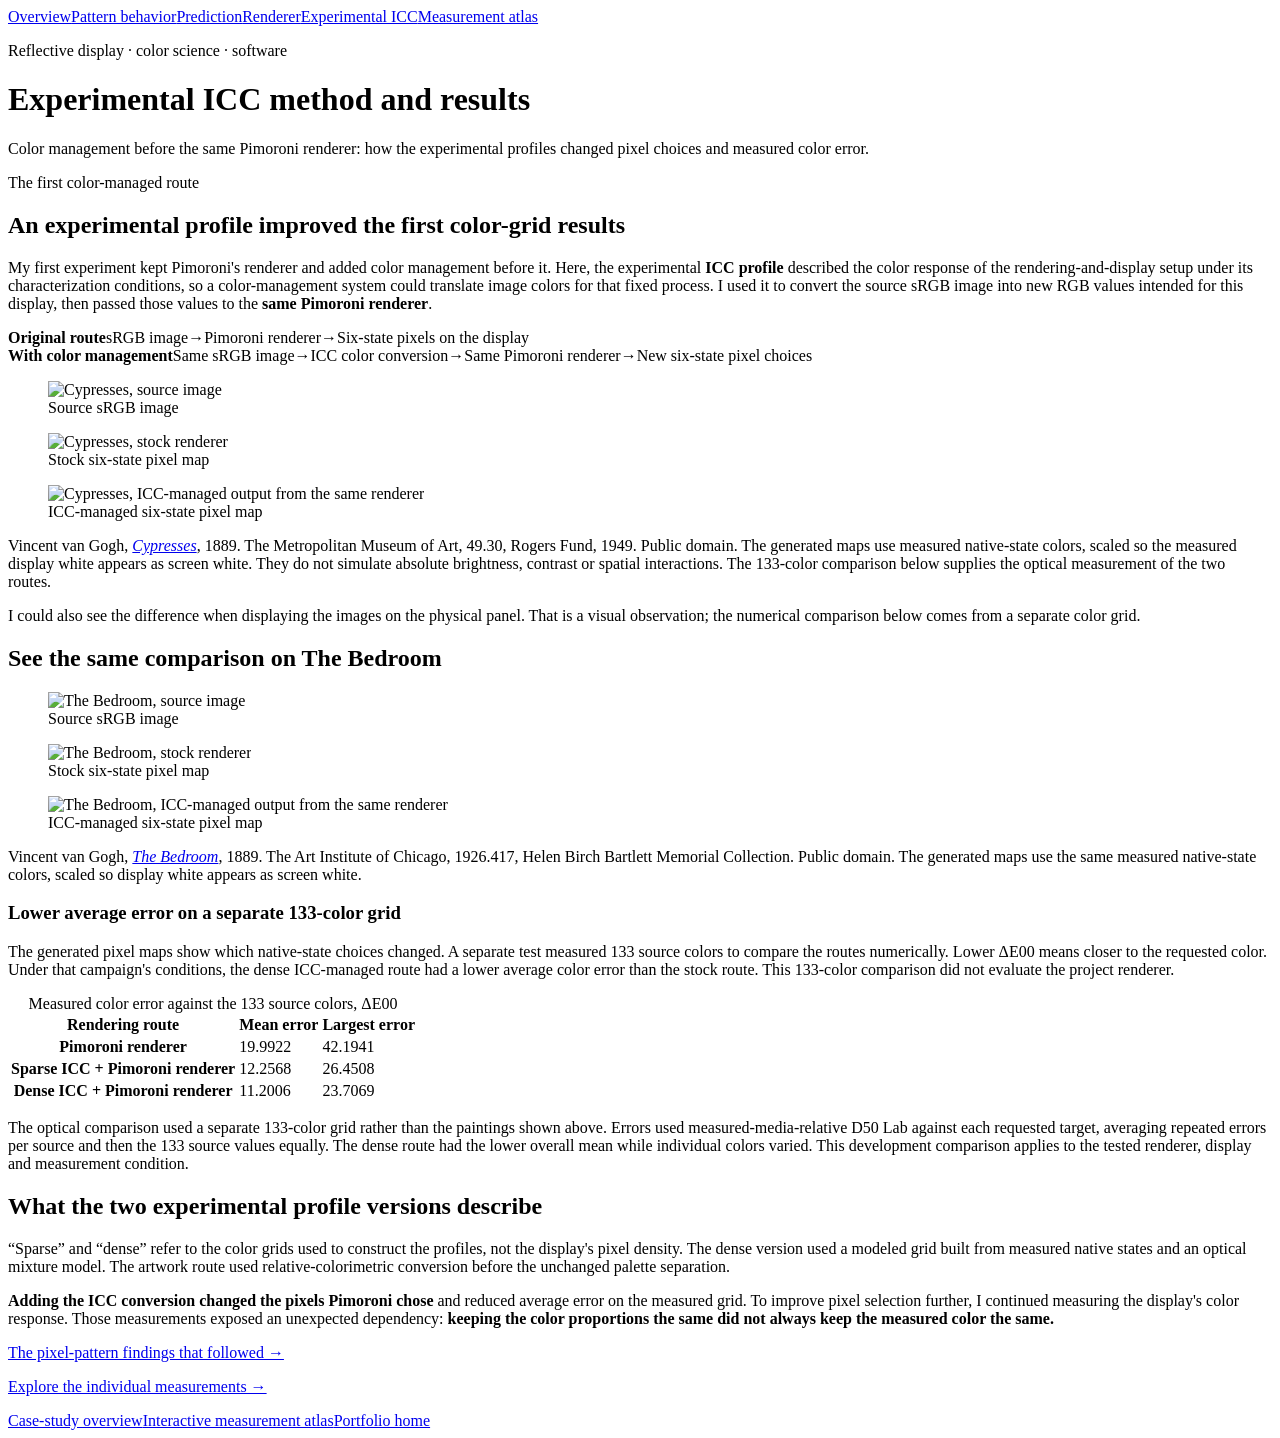
==== site/reflective-color/icc/index.html @ 35dcc53c "fix: strengthen reflective display portfolio" ====
<!doctype html>
<html lang="en"><head><meta charset="utf-8"><meta name="viewport" content="width=device-width,initial-scale=1">
<title>Experimental ICC method and results</title><meta name="description" content="Color management before the same Pimoroni renderer: how the experimental profiles changed pixel choices and measured color error.">
<meta property="og:type" content="article"><meta property="og:title" content="Experimental ICC method and results"><meta property="og:description" content="Color management before the same Pimoroni renderer: how the experimental profiles changed pixel choices and measured color error.">
<meta name="twitter:card" content="summary"><meta name="twitter:title" content="Experimental ICC method and results"><meta name="twitter:description" content="Color management before the same Pimoroni renderer: how the experimental profiles changed pixel choices and measured color error.">
<link rel="icon" type="image/svg+xml" href="/assets/favicon.svg"><link rel="stylesheet" href="/reflective-color-display/story.css">
</head><body class="case-detail"><div class="case-navigation"><nav class="case-nav" aria-label="Reflective display case study"><a href="/reflective-color-display/">Overview</a><a href="/reflective-color-display/pattern-behavior/">Pattern behavior</a><a href="/reflective-color-display/prediction/">Prediction</a><a href="/reflective-color-display/renderer/">Renderer</a><a href="/reflective-color-display/icc/" aria-current="page">Experimental ICC</a><a href="/reflective-color-display/measurements/">Measurement atlas</a></nav></div><main id="main-content" tabindex="-1">
<header id="project"><p class="eyebrow">Reflective display · color science · software</p><h1>Experimental ICC method and results</h1><p class="lede">Color management before the same Pimoroni renderer: how the experimental profiles changed pixel choices and measured color error.</p></header>
<noscript><p class="note">The explanations, photographs and saved results remain available. Interactive spectra and the full color-pair table require JavaScript.</p></noscript>
<section class="story-chapter" id="first-icc" aria-labelledby="first-icc-title">
  <div class="eyebrow">The first color-managed route</div>
  <h2 id="first-icc-title">An experimental profile improved the first color-grid results</h2>
  <p>My first experiment kept Pimoroni's renderer and added color management before it. Here, the experimental <strong>ICC profile</strong> described the color response of the rendering-and-display setup under its characterization conditions, so a color-management system could translate image colors for that fixed process. I used it to convert the source sRGB image into new RGB values intended for this display, then passed those values to the <strong>same Pimoroni renderer</strong>.</p>
  <div class="icc-route-flow" aria-label="The two image-conversion routes compared">
    <div class="icc-route" data-icc-route="stock"><strong>Original route</strong><span>sRGB image</span><b aria-hidden="true">→</b><span>Pimoroni renderer</span><b aria-hidden="true">→</b><span>Six-state pixels on the display</span></div>
    <div class="icc-route" data-icc-route="managed"><strong>With color management</strong><span>Same sRGB image</span><b aria-hidden="true">→</b><span class="icc-transform">ICC color conversion</span><b aria-hidden="true">→</b><span>Same Pimoroni renderer</span><b aria-hidden="true">→</b><span>New six-state pixel choices</span></div>
  </div>
  <div class="artwork-triptych" data-artwork="cypresses" role="group" aria-label="Cypresses: source, stock rendering, and ICC-managed rendering"><figure><div class="artwork-window"><img src="/reflective-color-display/assets/cypresses-met-source.png" loading="lazy" width="800" height="480" alt="Cypresses, source image"></div><figcaption>Source sRGB image</figcaption></figure><figure><div class="artwork-window"><img src="/reflective-color-display/assets/cypresses-met-stock.png" loading="lazy" width="800" height="480" alt="Cypresses, stock renderer"></div><figcaption>Stock six-state pixel map</figcaption></figure><figure><div class="artwork-window"><img src="/reflective-color-display/assets/cypresses-met-dense.png" loading="lazy" width="800" height="480" alt="Cypresses, ICC-managed output from the same renderer"></div><figcaption>ICC-managed six-state pixel map</figcaption></figure></div>
  <p class="caption">Vincent van Gogh, <a href="https://www.metmuseum.org/art/collection/search/437980"><em>Cypresses</em></a>, 1889. The Metropolitan Museum of Art, 49.30, Rogers Fund, 1949. Public domain. The generated maps use measured native-state colors, scaled so the measured display white appears as screen white. They do not simulate absolute brightness, contrast or spatial interactions. The 133-color comparison below supplies the optical measurement of the two routes.</p>
  <p>I could also see the difference when displaying the images on the physical panel. That is a visual observation; the numerical comparison below comes from a separate color grid.</p>
  <section class="technical-details"><h2>See the same comparison on The Bedroom</h2><div class="technical-body"><div class="artwork-triptych" data-artwork="bedroom" role="group" aria-label="The Bedroom: source, stock rendering, and ICC-managed rendering"><figure><div class="artwork-window"><img src="/reflective-color-display/assets/the-bedroom-aic-source.png" loading="lazy" width="800" height="480" alt="The Bedroom, source image"></div><figcaption>Source sRGB image</figcaption></figure><figure><div class="artwork-window"><img src="/reflective-color-display/assets/the-bedroom-aic-stock.png" loading="lazy" width="800" height="480" alt="The Bedroom, stock renderer"></div><figcaption>Stock six-state pixel map</figcaption></figure><figure><div class="artwork-window"><img src="/reflective-color-display/assets/the-bedroom-aic-dense.png" loading="lazy" width="800" height="480" alt="The Bedroom, ICC-managed output from the same renderer"></div><figcaption>ICC-managed six-state pixel map</figcaption></figure></div><p class="caption">Vincent van Gogh, <a href="https://www.artic.edu/artworks/28560/the-bedroom"><em>The Bedroom</em></a>, 1889. The Art Institute of Chicago, 1926.417, Helen Birch Bartlett Memorial Collection. Public domain. The generated maps use the same measured native-state colors, scaled so display white appears as screen white.</p></div></section>
  <div class="icc-grid-result" aria-labelledby="color-grid-title">
    <h3 id="color-grid-title">Lower average error on a separate 133-color grid</h3>
    <p>The generated pixel maps show which native-state choices changed. A separate test measured 133 source colors to compare the routes numerically. Lower ΔE00 means closer to the requested color. Under that campaign's conditions, the dense ICC-managed route had a lower average color error than the stock route. This 133-color comparison did not evaluate the project renderer.</p>
    <table><caption>Measured color error against the 133 source colors, ΔE00</caption><thead><tr><th scope="col">Rendering route</th><th scope="col">Mean error</th><th scope="col">Largest error</th></tr></thead><tbody>
    <tr data-grid-route="stock"><th scope="row">Pimoroni renderer</th><td>19.9922</td><td>42.1941</td></tr>
    <tr data-grid-route="sparse"><th scope="row">Sparse ICC + Pimoroni renderer</th><td>12.2568</td><td>26.4508</td></tr>
    <tr data-grid-route="dense"><th scope="row">Dense ICC + Pimoroni renderer</th><td>11.2006</td><td>23.7069</td></tr></tbody></table>
    <p class="caption">The optical comparison used a separate 133-color grid rather than the paintings shown above. Errors used measured-media-relative D50 Lab against each requested target, averaging repeated errors per source and then the 133 source values equally. The dense route had the lower overall mean while individual colors varied. This development comparison applies to the tested renderer, display and measurement condition.</p>
  </div>
  <section class="technical-details"><h2>What the two experimental profile versions describe</h2><div class="technical-body"><p>“Sparse” and “dense” refer to the color grids used to construct the profiles, not the display's pixel density. The dense version used a modeled grid built from measured native states and an optical mixture model. The artwork route used relative-colorimetric conversion before the unchanged palette separation.</p></div></section>
  <p class="story-bridge"><strong>Adding the ICC conversion changed the pixels Pimoroni chose</strong> and reduced average error on the measured grid. To improve pixel selection further, I continued measuring the display's color response. Those measurements exposed an unexpected dependency: <strong>keeping the color proportions the same did not always keep the measured color the same.</strong></p>
</section><p class="detail-link"><a href="/reflective-color-display/pattern-behavior/">The pixel-pattern findings that followed →</a></p><p class="detail-link"><a data-atlas-link href="/reflective-color-display/measurements/">Explore the individual measurements →</a></p>
<footer class="case-footer"><a href="/reflective-color-display/">Case-study overview</a><a href="/reflective-color-display/measurements/">Interactive measurement atlas</a><a href="/">Portfolio home</a></footer>
</main><div id="tooltip"></div><script src="/reflective-color-display/story.js" defer></script></body></html>
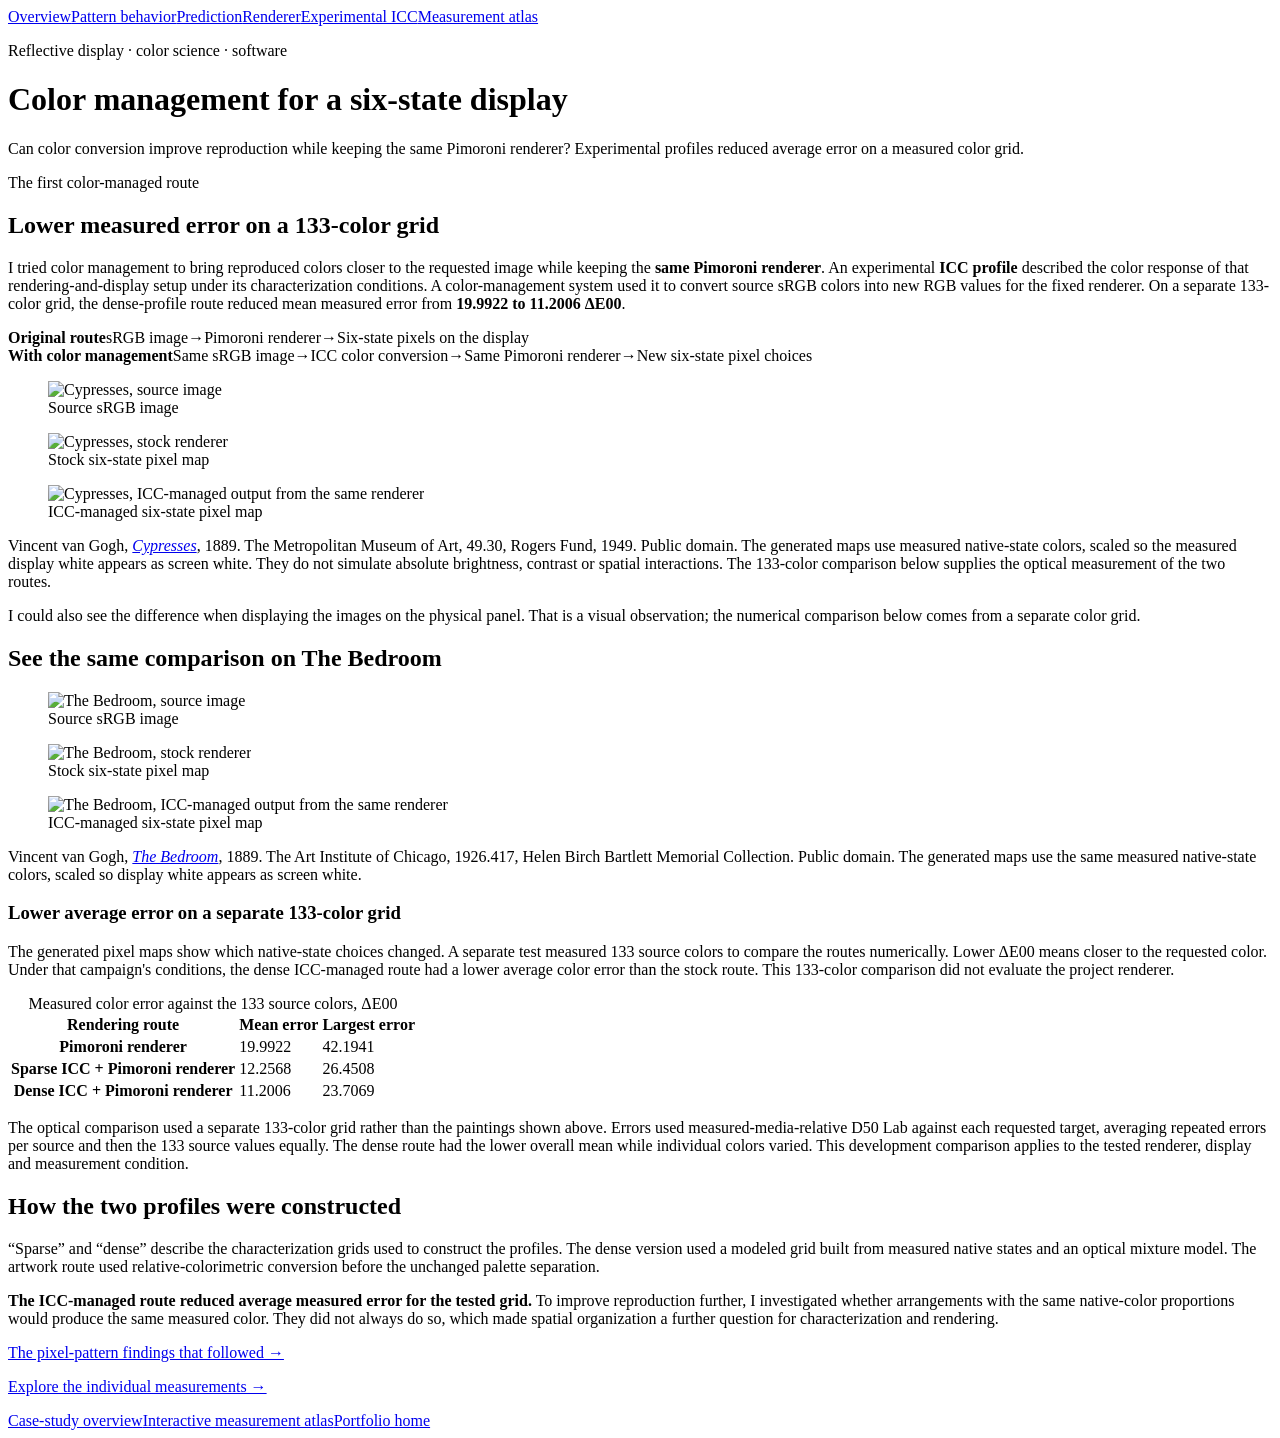
==== commit 2bd94551: "docs: explain portfolio experiments and rendering results" ====
--- a/site/reflective-color/icc/index.html
+++ b/site/reflective-color/icc/index.html
@@ -1,16 +1,16 @@
 <!doctype html>
 <html lang="en"><head><meta charset="utf-8"><meta name="viewport" content="width=device-width,initial-scale=1">
-<title>Experimental ICC method and results</title><meta name="description" content="Color management before the same Pimoroni renderer: how the experimental profiles changed pixel choices and measured color error.">
-<meta property="og:type" content="article"><meta property="og:title" content="Experimental ICC method and results"><meta property="og:description" content="Color management before the same Pimoroni renderer: how the experimental profiles changed pixel choices and measured color error.">
-<meta name="twitter:card" content="summary"><meta name="twitter:title" content="Experimental ICC method and results"><meta name="twitter:description" content="Color management before the same Pimoroni renderer: how the experimental profiles changed pixel choices and measured color error.">
+<title>Color management for a six-state display</title><meta name="description" content="Can color conversion improve reproduction while keeping the same Pimoroni renderer? Experimental profiles reduced average error on a measured color grid.">
+<meta property="og:type" content="article"><meta property="og:title" content="Color management for a six-state display"><meta property="og:description" content="Can color conversion improve reproduction while keeping the same Pimoroni renderer? Experimental profiles reduced average error on a measured color grid.">
+<meta name="twitter:card" content="summary"><meta name="twitter:title" content="Color management for a six-state display"><meta name="twitter:description" content="Can color conversion improve reproduction while keeping the same Pimoroni renderer? Experimental profiles reduced average error on a measured color grid.">
 <link rel="icon" type="image/svg+xml" href="/assets/favicon.svg"><link rel="stylesheet" href="/reflective-color-display/story.css">
 </head><body class="case-detail"><div class="case-navigation"><nav class="case-nav" aria-label="Reflective display case study"><a href="/reflective-color-display/">Overview</a><a href="/reflective-color-display/pattern-behavior/">Pattern behavior</a><a href="/reflective-color-display/prediction/">Prediction</a><a href="/reflective-color-display/renderer/">Renderer</a><a href="/reflective-color-display/icc/" aria-current="page">Experimental ICC</a><a href="/reflective-color-display/measurements/">Measurement atlas</a></nav></div><main id="main-content" tabindex="-1">
-<header id="project"><p class="eyebrow">Reflective display · color science · software</p><h1>Experimental ICC method and results</h1><p class="lede">Color management before the same Pimoroni renderer: how the experimental profiles changed pixel choices and measured color error.</p></header>
+<header id="project"><p class="eyebrow">Reflective display · color science · software</p><h1>Color management for a six-state display</h1><p class="lede">Can color conversion improve reproduction while keeping the same Pimoroni renderer? Experimental profiles reduced average error on a measured color grid.</p></header>
 <noscript><p class="note">The explanations, photographs and saved results remain available. Interactive spectra and the full color-pair table require JavaScript.</p></noscript>
 <section class="story-chapter" id="first-icc" aria-labelledby="first-icc-title">
   <div class="eyebrow">The first color-managed route</div>
-  <h2 id="first-icc-title">An experimental profile improved the first color-grid results</h2>
-  <p>My first experiment kept Pimoroni's renderer and added color management before it. Here, the experimental <strong>ICC profile</strong> described the color response of the rendering-and-display setup under its characterization conditions, so a color-management system could translate image colors for that fixed process. I used it to convert the source sRGB image into new RGB values intended for this display, then passed those values to the <strong>same Pimoroni renderer</strong>.</p>
+  <h2 id="first-icc-title">Lower measured error on a 133-color grid</h2>
+  <p>I tried color management to bring reproduced colors closer to the requested image while keeping the <strong>same Pimoroni renderer</strong>. An experimental <strong>ICC profile</strong> described the color response of that rendering-and-display setup under its characterization conditions. A color-management system used it to convert source sRGB colors into new RGB values for the fixed renderer. On a separate 133-color grid, the dense-profile route reduced mean measured error from <strong>19.9922 to 11.2006 ΔE00</strong>.</p>
   <div class="icc-route-flow" aria-label="The two image-conversion routes compared">
     <div class="icc-route" data-icc-route="stock"><strong>Original route</strong><span>sRGB image</span><b aria-hidden="true">→</b><span>Pimoroni renderer</span><b aria-hidden="true">→</b><span>Six-state pixels on the display</span></div>
     <div class="icc-route" data-icc-route="managed"><strong>With color management</strong><span>Same sRGB image</span><b aria-hidden="true">→</b><span class="icc-transform">ICC color conversion</span><b aria-hidden="true">→</b><span>Same Pimoroni renderer</span><b aria-hidden="true">→</b><span>New six-state pixel choices</span></div>
@@ -28,8 +28,8 @@
     <tr data-grid-route="dense"><th scope="row">Dense ICC + Pimoroni renderer</th><td>11.2006</td><td>23.7069</td></tr></tbody></table>
     <p class="caption">The optical comparison used a separate 133-color grid rather than the paintings shown above. Errors used measured-media-relative D50 Lab against each requested target, averaging repeated errors per source and then the 133 source values equally. The dense route had the lower overall mean while individual colors varied. This development comparison applies to the tested renderer, display and measurement condition.</p>
   </div>
-  <section class="technical-details"><h2>What the two experimental profile versions describe</h2><div class="technical-body"><p>“Sparse” and “dense” refer to the color grids used to construct the profiles, not the display's pixel density. The dense version used a modeled grid built from measured native states and an optical mixture model. The artwork route used relative-colorimetric conversion before the unchanged palette separation.</p></div></section>
-  <p class="story-bridge"><strong>Adding the ICC conversion changed the pixels Pimoroni chose</strong> and reduced average error on the measured grid. To improve pixel selection further, I continued measuring the display's color response. Those measurements exposed an unexpected dependency: <strong>keeping the color proportions the same did not always keep the measured color the same.</strong></p>
+  <section class="technical-details"><h2>How the two profiles were constructed</h2><div class="technical-body"><p>“Sparse” and “dense” describe the characterization grids used to construct the profiles. The dense version used a modeled grid built from measured native states and an optical mixture model. The artwork route used relative-colorimetric conversion before the unchanged palette separation.</p></div></section>
+  <p class="story-bridge"><strong>The ICC-managed route reduced average measured error for the tested grid.</strong> To improve reproduction further, I investigated whether arrangements with the same native-color proportions would produce the same measured color. They did not always do so, which made spatial organization a further question for characterization and rendering.</p>
 </section><p class="detail-link"><a href="/reflective-color-display/pattern-behavior/">The pixel-pattern findings that followed →</a></p><p class="detail-link"><a data-atlas-link href="/reflective-color-display/measurements/">Explore the individual measurements →</a></p>
 <footer class="case-footer"><a href="/reflective-color-display/">Case-study overview</a><a href="/reflective-color-display/measurements/">Interactive measurement atlas</a><a href="/">Portfolio home</a></footer>
 </main><div id="tooltip"></div><script src="/reflective-color-display/story.js" defer></script></body></html>
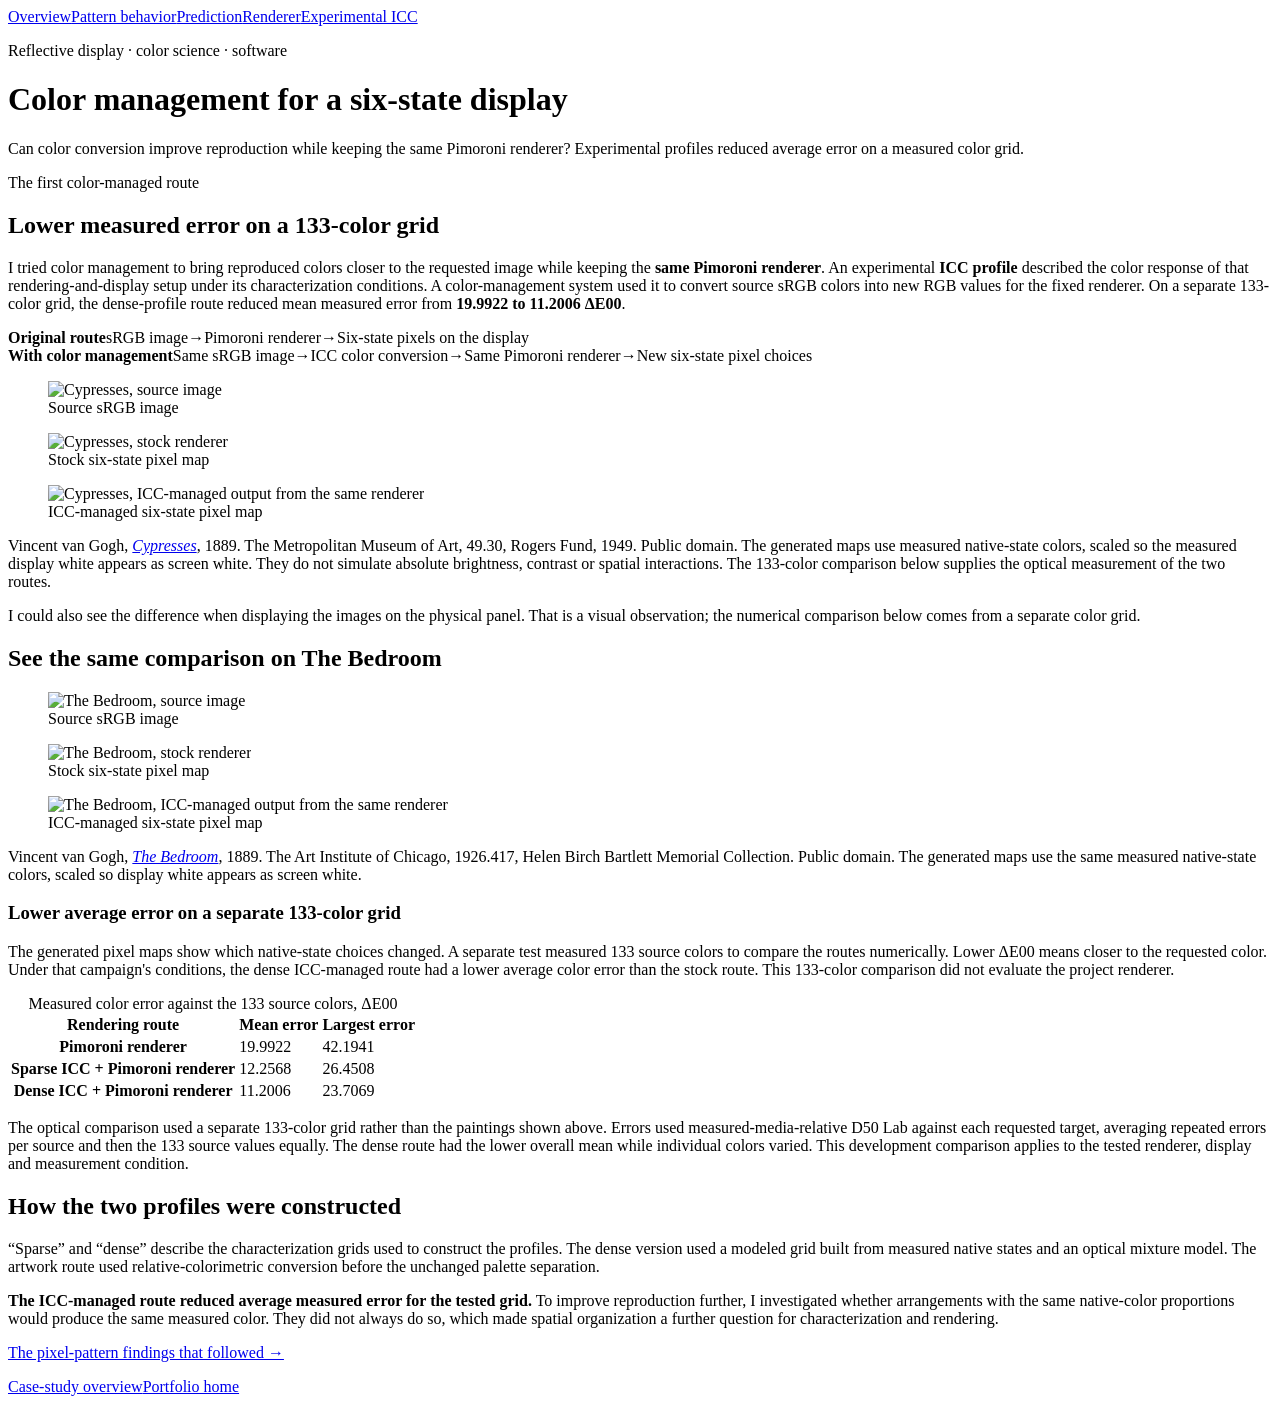
==== commit 1239305a: "Present the portfolio through images and retire the detailed measurement explorer" ====
--- a/site/reflective-color/icc/index.html
+++ b/site/reflective-color/icc/index.html
@@ -4,7 +4,7 @@
 <meta property="og:type" content="article"><meta property="og:title" content="Color management for a six-state display"><meta property="og:description" content="Can color conversion improve reproduction while keeping the same Pimoroni renderer? Experimental profiles reduced average error on a measured color grid.">
 <meta name="twitter:card" content="summary"><meta name="twitter:title" content="Color management for a six-state display"><meta name="twitter:description" content="Can color conversion improve reproduction while keeping the same Pimoroni renderer? Experimental profiles reduced average error on a measured color grid.">
 <link rel="icon" type="image/svg+xml" href="/assets/favicon.svg"><link rel="stylesheet" href="/reflective-color-display/story.css">
-</head><body class="case-detail"><div class="case-navigation"><nav class="case-nav" aria-label="Reflective display case study"><a href="/reflective-color-display/">Overview</a><a href="/reflective-color-display/pattern-behavior/">Pattern behavior</a><a href="/reflective-color-display/prediction/">Prediction</a><a href="/reflective-color-display/renderer/">Renderer</a><a href="/reflective-color-display/icc/" aria-current="page">Experimental ICC</a><a href="/reflective-color-display/measurements/">Measurement atlas</a></nav></div><main id="main-content" tabindex="-1">
+</head><body class="case-detail"><div class="case-navigation"><nav class="case-nav" aria-label="Reflective display case study"><a href="/reflective-color-display/">Overview</a><a href="/reflective-color-display/pattern-behavior/">Pattern behavior</a><a href="/reflective-color-display/prediction/">Prediction</a><a href="/reflective-color-display/renderer/">Renderer</a><a href="/reflective-color-display/icc/" aria-current="page">Experimental ICC</a></nav></div><main id="main-content" tabindex="-1">
 <header id="project"><p class="eyebrow">Reflective display · color science · software</p><h1>Color management for a six-state display</h1><p class="lede">Can color conversion improve reproduction while keeping the same Pimoroni renderer? Experimental profiles reduced average error on a measured color grid.</p></header>
 <noscript><p class="note">The explanations, photographs and saved results remain available. Interactive spectra and the full color-pair table require JavaScript.</p></noscript>
 <section class="story-chapter" id="first-icc" aria-labelledby="first-icc-title">
@@ -30,6 +30,6 @@
   </div>
   <section class="technical-details"><h2>How the two profiles were constructed</h2><div class="technical-body"><p>“Sparse” and “dense” describe the characterization grids used to construct the profiles. The dense version used a modeled grid built from measured native states and an optical mixture model. The artwork route used relative-colorimetric conversion before the unchanged palette separation.</p></div></section>
   <p class="story-bridge"><strong>The ICC-managed route reduced average measured error for the tested grid.</strong> To improve reproduction further, I investigated whether arrangements with the same native-color proportions would produce the same measured color. They did not always do so, which made spatial organization a further question for characterization and rendering.</p>
-</section><p class="detail-link"><a href="/reflective-color-display/pattern-behavior/">The pixel-pattern findings that followed →</a></p><p class="detail-link"><a data-atlas-link href="/reflective-color-display/measurements/">Explore the individual measurements →</a></p>
-<footer class="case-footer"><a href="/reflective-color-display/">Case-study overview</a><a href="/reflective-color-display/measurements/">Interactive measurement atlas</a><a href="/">Portfolio home</a></footer>
+</section><p class="detail-link"><a href="/reflective-color-display/pattern-behavior/">The pixel-pattern findings that followed →</a></p>
+<footer class="case-footer"><a href="/reflective-color-display/">Case-study overview</a><a href="/">Portfolio home</a></footer>
 </main><div id="tooltip"></div><script src="/reflective-color-display/story.js" defer></script></body></html>
